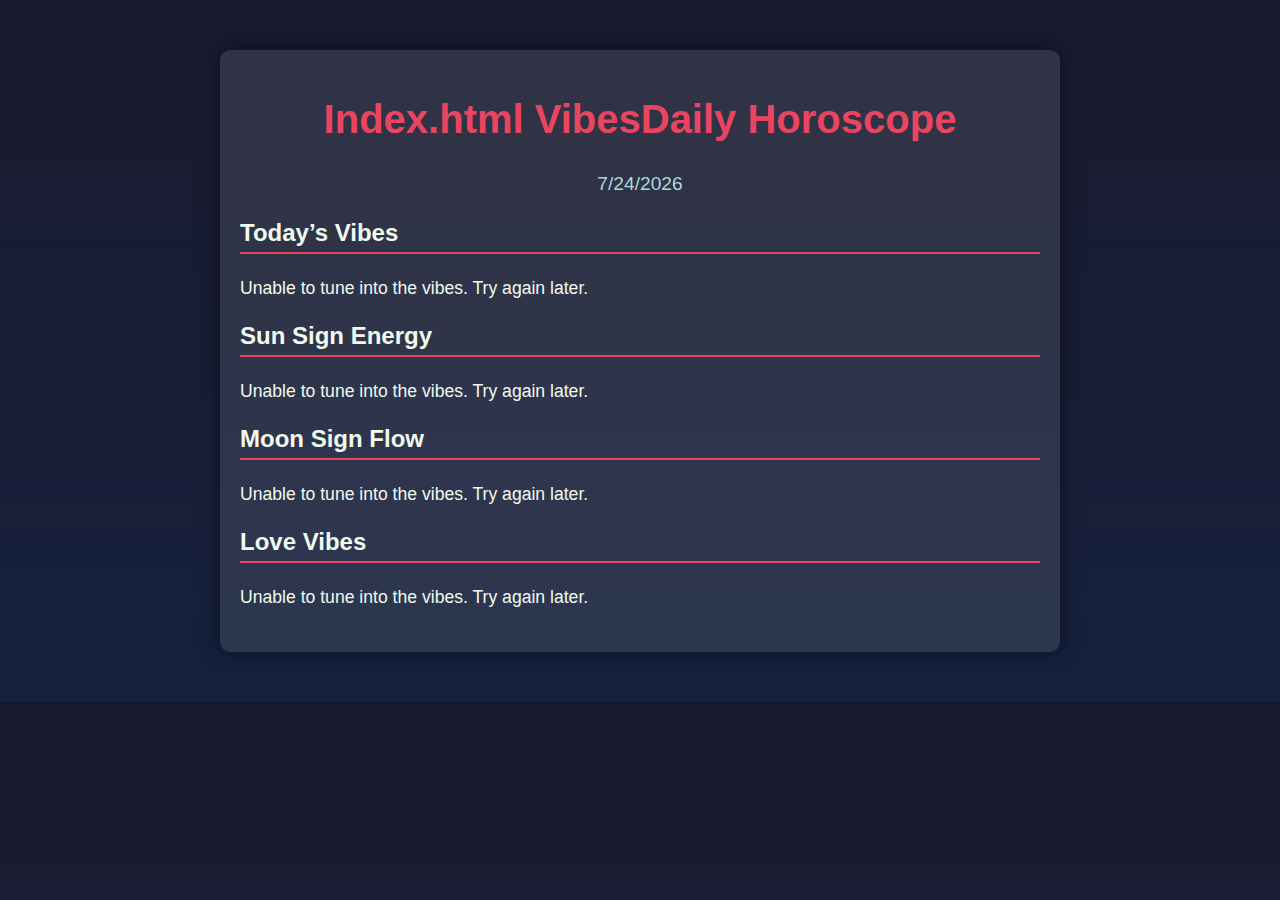
==== index.html @ 33e4814d "Initial VibesDaily setup" ====
<!DOCTYPE html>
<html lang="en">
<head>
    <meta charset="UTF-8">
    <meta name="viewport" content="width=device-width, initial-scale=1.0">
    <title>VibesDaily - Your Horoscope</title>
    <link rel="stylesheet" href="style.css">
</head>
<body>
    <div class="container">
        <h1 id="zodiac-title">Your VibesDaily Horoscope</h1>
        <p id="date">Loading date...</p>
        
        <section id="horoscope">
            <h2>Today’s Vibes</h2>
            <p id="daily-horoscope">Tuning into your daily vibes...</p>
        </section>
        
        <section id="sun-sign">
            <h2>Sun Sign Energy</h2>
            <p id="sun-info">Channeling your sun sign energy...</p>
        </section>
        
        <section id="moon-sign">
            <h2>Moon Sign Flow</h2>
            <p id="moon-info">Feeling the lunar flow...</p>
        </section>
        
        <section id="love-compatibility">
            <h2>Love Vibes</h2>
            <p id="love-info">Syncing your love vibes...</p>
        </section>
    </div>
    <script src="script.js"></script>
</body>
</html>
---- style.css ----
body {
    font-family: Arial, sans-serif;
    background: linear-gradient(to bottom, #1a1a2e, #16213e);
    color: #fff;
    margin: 0;
    padding: 0;
}

.container {
    max-width: 800px;
    margin: 50px auto;
    padding: 20px;
    background: rgba(255, 255, 255, 0.1);
    border-radius: 10px;
    box-shadow: 0 0 20px rgba(0, 0, 0, 0.5);
}

h1 {
    text-align: center;
    font-size: 2.5em;
    color: #e94560;
}

#date {
    text-align: center;
    font-size: 1.2em;
    color: #a8dadc;
}

section {
    margin: 20px 0;
}

h2 {
    color: #f1faee;
    border-bottom: 2px solid #e94560;
    padding-bottom: 5px;
}

p {
    font-size: 1.1em;
    line-height: 1.6;
    color: #f1faee;
}
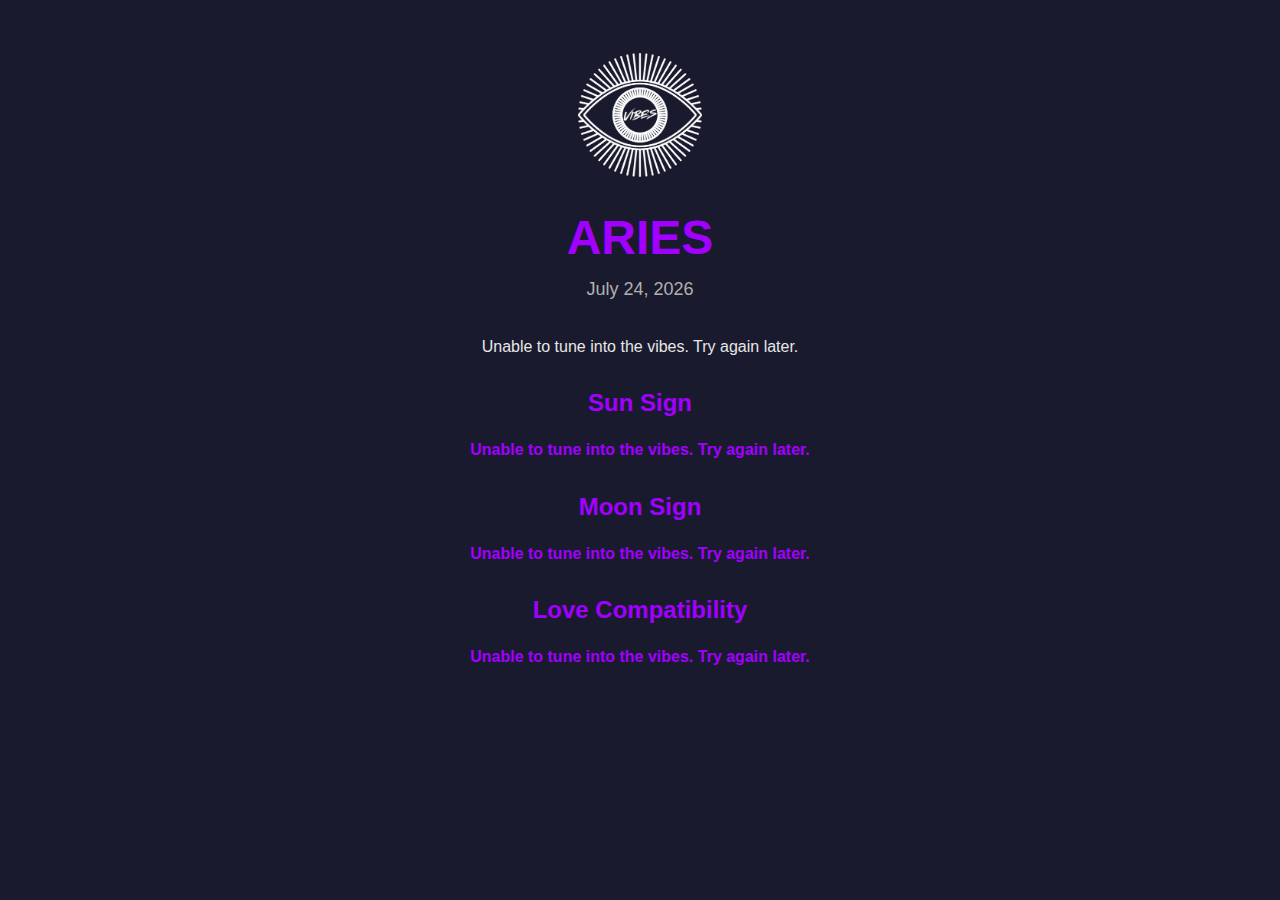
==== commit 10d94614: "Added logo" ====
--- a/index.html
+++ b/index.html
@@ -3,33 +3,23 @@
 <head>
     <meta charset="UTF-8">
     <meta name="viewport" content="width=device-width, initial-scale=1.0">
-    <title>VibesDaily - Your Horoscope</title>
+    <title>VibesDaily Horoscope</title>
     <link rel="stylesheet" href="style.css">
 </head>
 <body>
     <div class="container">
-        <h1 id="zodiac-title">Your VibesDaily Horoscope</h1>
+        <img src="logo.png" alt="VibesDaily Logo" class="logo">
+        <h1 id="zodiac-title">Loading...</h1>
         <p id="date">Loading date...</p>
-        
-        <section id="horoscope">
-            <h2>Today’s Vibes</h2>
+        <div class="horoscope-section">
             <p id="daily-horoscope">Tuning into your daily vibes...</p>
-        </section>
-        
-        <section id="sun-sign">
-            <h2>Sun Sign Energy</h2>
-            <p id="sun-info">Channeling your sun sign energy...</p>
-        </section>
-        
-        <section id="moon-sign">
-            <h2>Moon Sign Flow</h2>
-            <p id="moon-info">Feeling the lunar flow...</p>
-        </section>
-        
-        <section id="love-compatibility">
-            <h2>Love Vibes</h2>
-            <p id="love-info">Syncing your love vibes...</p>
-        </section>
+        </div>
+        <h2>Sun Sign</h2>
+        <p id="sun-info">Channeling your sun sign energy...</p>
+        <h2>Moon Sign</h2>
+        <p id="moon-info">Feeling the lunar flow...</p>
+        <h2>Love Compatibility</h2>
+        <p id="love-info">Syncing your love vibes...</p>
     </div>
     <script src="script.js"></script>
 </body>
--- a/style.css
+++ b/style.css
@@ -1,44 +1,56 @@
 body {
+    background-color: #1a1a2e;
+    color: #e6e6e6;
     font-family: Arial, sans-serif;
-    background: linear-gradient(to bottom, #1a1a2e, #16213e);
-    color: #fff;
     margin: 0;
     padding: 0;
+    display: flex;
+    justify-content: center;
+    min-height: 100vh;
 }
 
 .container {
-    max-width: 800px;
-    margin: 50px auto;
+    max-width: 600px;
     padding: 20px;
-    background: rgba(255, 255, 255, 0.1);
-    border-radius: 10px;
-    box-shadow: 0 0 20px rgba(0, 0, 0, 0.5);
+    text-align: center;
+}
+
+.logo {
+    width: 150px;
+    margin: 20px auto;
+    display: block;
 }
 
 h1 {
-    text-align: center;
-    font-size: 2.5em;
-    color: #e94560;
+    color: #a100ff;
+    font-size: 48px;
+    margin: 10px 0;
+    text-transform: uppercase;
 }
 
 #date {
-    text-align: center;
-    font-size: 1.2em;
-    color: #a8dadc;
+    color: #b0b0b0;
+    font-size: 18px;
+    margin-bottom: 30px;
 }
 
-section {
+.horoscope-section {
     margin: 20px 0;
 }
 
-h2 {
-    color: #f1faee;
-    border-bottom: 2px solid #e94560;
-    padding-bottom: 5px;
+p {
+    font-size: 16px;
+    line-height: 1.6;
+    margin: 10px 0;
 }
 
-p {
-    font-size: 1.1em;
-    line-height: 1.6;
-    color: #f1faee;
+h2 {
+    color: #a100ff;
+    font-size: 24px;
+    margin-top: 30px;
+}
+
+#sun-info, #moon-info, #love-info {
+    color: #a100ff;
+    font-weight: bold;
 }